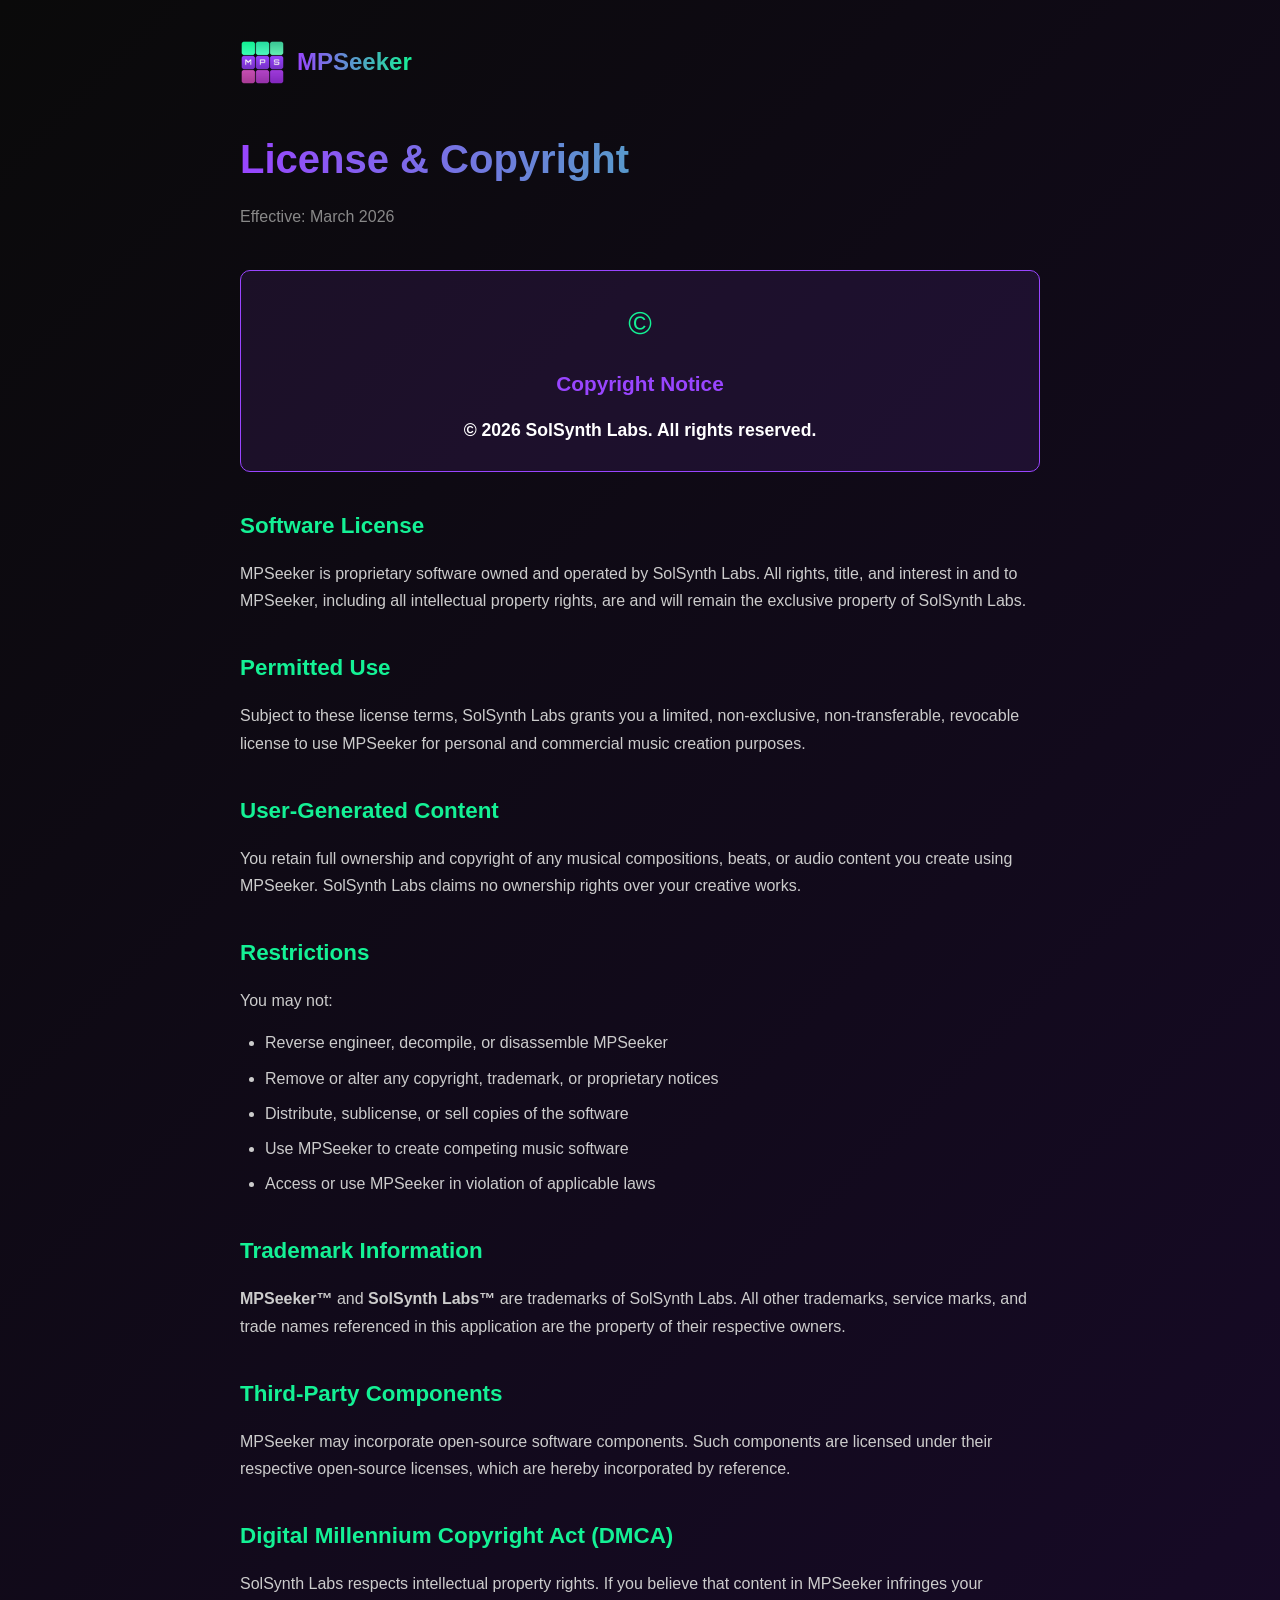
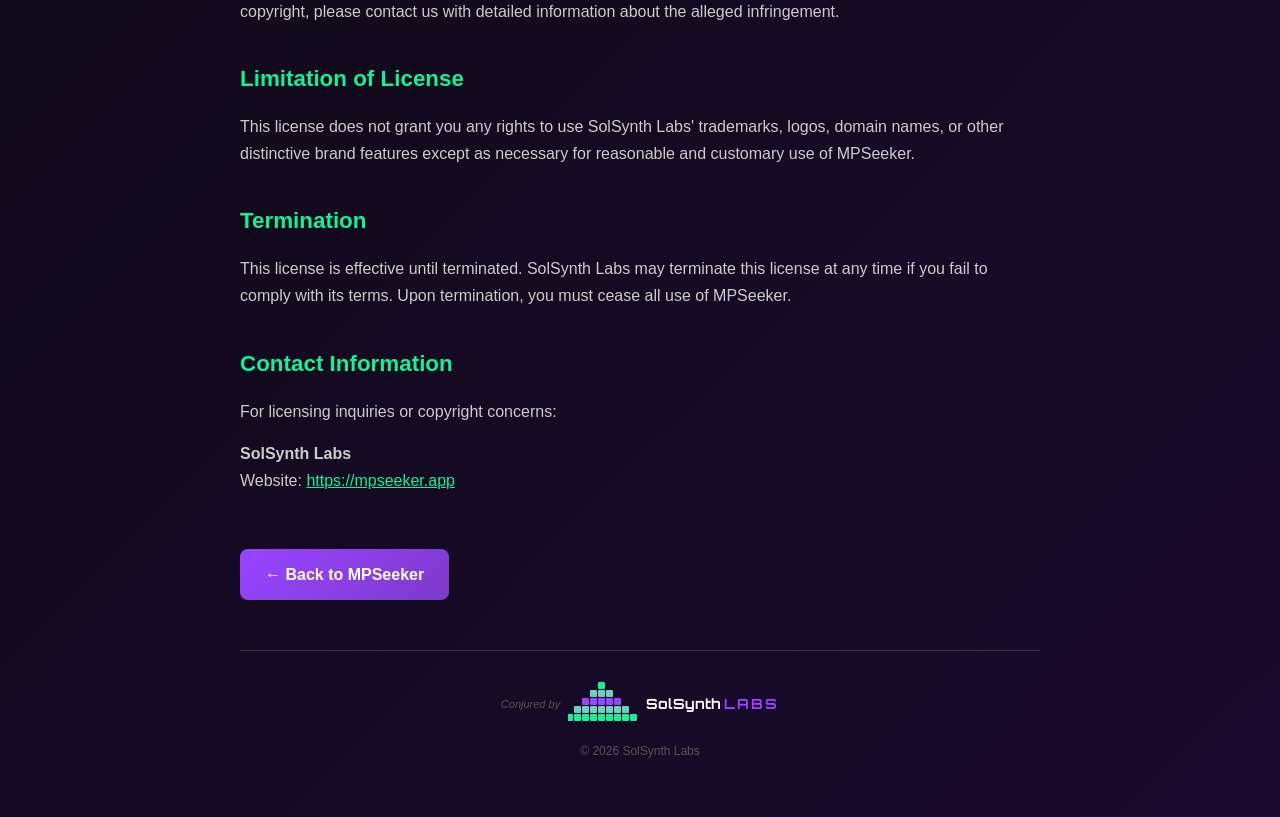
==== license.html @ da1e5dcb "Add files via upload" ====
<!DOCTYPE html>
<html lang="en">
<head>
  <meta charset="UTF-8">
  <meta name="viewport" content="width=device-width, initial-scale=1.0">
  <meta name="theme-color" content="#9945FF">
  <title>License & Copyright - MPSeeker | SolSynth Labs</title>
  <link rel="icon" type="image/png" href="mpseeker-logo.png">
  <link rel="preconnect" href="https://fonts.googleapis.com">
  <link rel="preconnect" href="https://fonts.gstatic.com" crossorigin>
  <link href="https://fonts.googleapis.com/css2?family=Orbitron:wght@700&display=swap" rel="stylesheet">
  <style>
    * { box-sizing: border-box; margin: 0; padding: 0; }
    
    body {
      font-family: 'Arial', sans-serif;
      background: linear-gradient(135deg, #0A0A0A 0%, #1a0a2e 100%);
      color: #fff;
      padding: 40px 20px;
      min-height: 100vh;
      line-height: 1.7;
    }
    
    .container {
      max-width: 800px;
      margin: 0 auto;
    }
    
    .logo-link {
      display: inline-flex;
      align-items: center;
      gap: 12px;
      text-decoration: none;
      margin-bottom: 40px;
    }
    
    .logo-img {
      width: 45px;
      height: 45px;
      border-radius: 6px;
    }
    
    .logo-name {
      font-size: 24px;
      font-weight: 800;
      background: linear-gradient(90deg, #9945FF, #14F195);
      -webkit-background-clip: text;
      -webkit-text-fill-color: transparent;
      background-clip: text;
    }
    
    h1 {
      font-size: 2.5em;
      margin-bottom: 10px;
      background: linear-gradient(90deg, #9945FF, #14F195);
      -webkit-background-clip: text;
      -webkit-text-fill-color: transparent;
      background-clip: text;
    }
    
    .last-updated {
      color: #888;
      margin-bottom: 40px;
    }
    
    h2 {
      color: #14F195;
      margin-top: 35px;
      margin-bottom: 15px;
      font-size: 1.4em;
    }
    
    p {
      color: #ccc;
      margin-bottom: 15px;
    }
    
    .copyright-box {
      background: rgba(153, 69, 255, 0.1);
      border: 1px solid #9945FF;
      border-radius: 10px;
      padding: 25px;
      margin: 30px 0;
      text-align: center;
    }
    
    .copyright-box h3 {
      color: #9945FF;
      margin-bottom: 15px;
      font-size: 1.3em;
    }
    
    .copyright-symbol {
      font-size: 2em;
      color: #14F195;
      margin-bottom: 15px;
    }
    
    ul {
      color: #ccc;
      margin-left: 25px;
      margin-bottom: 15px;
    }
    
    li {
      margin-bottom: 8px;
    }
    
    .back-link {
      display: inline-block;
      margin-top: 40px;
      padding: 12px 25px;
      background: linear-gradient(135deg, #9945FF, #7d3acc);
      color: white;
      text-decoration: none;
      border-radius: 8px;
      font-weight: bold;
      transition: transform 0.2s;
    }
    
    .back-link:hover {
      transform: translateY(-2px);
    }
    
    .footer-brand {
      display: flex;
      align-items: center;
      justify-content: center;
      gap: 8px;
      margin-top: 50px;
      padding-top: 30px;
      border-top: 1px solid #333;
    }
    
    .conjured-text {
      font-size: 11px;
      color: #555;
      font-style: italic;
    }
    
    .solsynth-text {
      font-family: 'Orbitron', sans-serif;
      font-size: 14px;
      font-weight: 700;
      color: #fff;
    }
    
    .labs-text {
      color: #9945FF;
      letter-spacing: 2px;
    }
    
    .copyright-year {
      text-align: center;
      margin-top: 15px;
      font-size: 12px;
      color: #555;
    }
  </style>
</head>
<body>
  <div class="container">
    <a href="index.html" class="logo-link">
      <img src="mpseeker-logo.png" alt="MPSeeker" class="logo-img">
      <span class="logo-name">MPSeeker</span>
    </a>
    
    <h1>License & Copyright</h1>
    <p class="last-updated">Effective: March 2026</p>
    
    <div class="copyright-box">
      <div class="copyright-symbol">©</div>
      <h3>Copyright Notice</h3>
      <p style="margin-bottom: 0; font-size: 1.1em; color: #fff;">
        <strong>© 2026 SolSynth Labs. All rights reserved.</strong>
      </p>
    </div>
    
    <h2>Software License</h2>
    <p>MPSeeker is proprietary software owned and operated by SolSynth Labs. All rights, title, and interest in and to MPSeeker, including all intellectual property rights, are and will remain the exclusive property of SolSynth Labs.</p>
    
    <h2>Permitted Use</h2>
    <p>Subject to these license terms, SolSynth Labs grants you a limited, non-exclusive, non-transferable, revocable license to use MPSeeker for personal and commercial music creation purposes.</p>
    
    <h2>User-Generated Content</h2>
    <p>You retain full ownership and copyright of any musical compositions, beats, or audio content you create using MPSeeker. SolSynth Labs claims no ownership rights over your creative works.</p>
    
    <h2>Restrictions</h2>
    <p>You may not:</p>
    <ul>
      <li>Reverse engineer, decompile, or disassemble MPSeeker</li>
      <li>Remove or alter any copyright, trademark, or proprietary notices</li>
      <li>Distribute, sublicense, or sell copies of the software</li>
      <li>Use MPSeeker to create competing music software</li>
      <li>Access or use MPSeeker in violation of applicable laws</li>
    </ul>
    
    <h2>Trademark Information</h2>
    <p><strong>MPSeeker™</strong> and <strong>SolSynth Labs™</strong> are trademarks of SolSynth Labs. All other trademarks, service marks, and trade names referenced in this application are the property of their respective owners.</p>
    
    <h2>Third-Party Components</h2>
    <p>MPSeeker may incorporate open-source software components. Such components are licensed under their respective open-source licenses, which are hereby incorporated by reference.</p>
    
    <h2>Digital Millennium Copyright Act (DMCA)</h2>
    <p>SolSynth Labs respects intellectual property rights. If you believe that content in MPSeeker infringes your copyright, please contact us with detailed information about the alleged infringement.</p>
    
    <h2>Limitation of License</h2>
    <p>This license does not grant you any rights to use SolSynth Labs' trademarks, logos, domain names, or other distinctive brand features except as necessary for reasonable and customary use of MPSeeker.</p>
    
    <h2>Termination</h2>
    <p>This license is effective until terminated. SolSynth Labs may terminate this license at any time if you fail to comply with its terms. Upon termination, you must cease all use of MPSeeker.</p>
    
    <h2>Contact Information</h2>
    <p>For licensing inquiries or copyright concerns:</p>
    <p><strong>SolSynth Labs</strong><br>
    Website: <a href="https://mpseeker.app" style="color: #14F195;">https://mpseeker.app</a></p>
    
    <a href="index.html" class="back-link">← Back to MPSeeker</a>
    
    <div class="footer-brand">
      <span class="conjured-text">Conjured by</span>
      <svg width="70" height="45" viewBox="0 0 140 90">
        <!-- Row 1: 1 square -->
        <rect x="60" y="2" width="14" height="14" rx="2" fill="#14F195"/>
        <!-- Row 2: 3 squares -->
        <rect x="44" y="18" width="14" height="14" rx="2" fill="#6BD1C2"/>
        <rect x="60" y="18" width="14" height="14" rx="2" fill="#6BD1C2"/>
        <rect x="76" y="18" width="14" height="14" rx="2" fill="#6BD1C2"/>
        <!-- Row 3: 5 squares -->
        <rect x="28" y="34" width="14" height="14" rx="2" fill="#9945FF"/>
        <rect x="44" y="34" width="14" height="14" rx="2" fill="#9945FF"/>
        <rect x="60" y="34" width="14" height="14" rx="2" fill="#9945FF"/>
        <rect x="76" y="34" width="14" height="14" rx="2" fill="#9945FF"/>
        <rect x="92" y="34" width="14" height="14" rx="2" fill="#9945FF"/>
        <!-- Row 4: 7 squares -->
        <rect x="12" y="50" width="14" height="14" rx="2" fill="#6BD1C2"/>
        <rect x="28" y="50" width="14" height="14" rx="2" fill="#6BD1C2"/>
        <rect x="44" y="50" width="14" height="14" rx="2" fill="#6BD1C2"/>
        <rect x="60" y="50" width="14" height="14" rx="2" fill="#6BD1C2"/>
        <rect x="76" y="50" width="14" height="14" rx="2" fill="#6BD1C2"/>
        <rect x="92" y="50" width="14" height="14" rx="2" fill="#6BD1C2"/>
        <rect x="108" y="50" width="14" height="14" rx="2" fill="#6BD1C2"/>
        <!-- Row 5: 9 squares -->
        <rect x="-4" y="66" width="14" height="14" rx="2" fill="#14F195"/>
        <rect x="12" y="66" width="14" height="14" rx="2" fill="#14F195"/>
        <rect x="28" y="66" width="14" height="14" rx="2" fill="#14F195"/>
        <rect x="44" y="66" width="14" height="14" rx="2" fill="#14F195"/>
        <rect x="60" y="66" width="14" height="14" rx="2" fill="#14F195"/>
        <rect x="76" y="66" width="14" height="14" rx="2" fill="#14F195"/>
        <rect x="92" y="66" width="14" height="14" rx="2" fill="#14F195"/>
        <rect x="108" y="66" width="14" height="14" rx="2" fill="#14F195"/>
        <rect x="124" y="66" width="14" height="14" rx="2" fill="#14F195"/>
      </svg>
      <span class="solsynth-text">SolSynth <span class="labs-text">LABS</span></span>
    </div>
    <p class="copyright-year">© 2026 SolSynth Labs</p>
  </div>
</body>
</html>
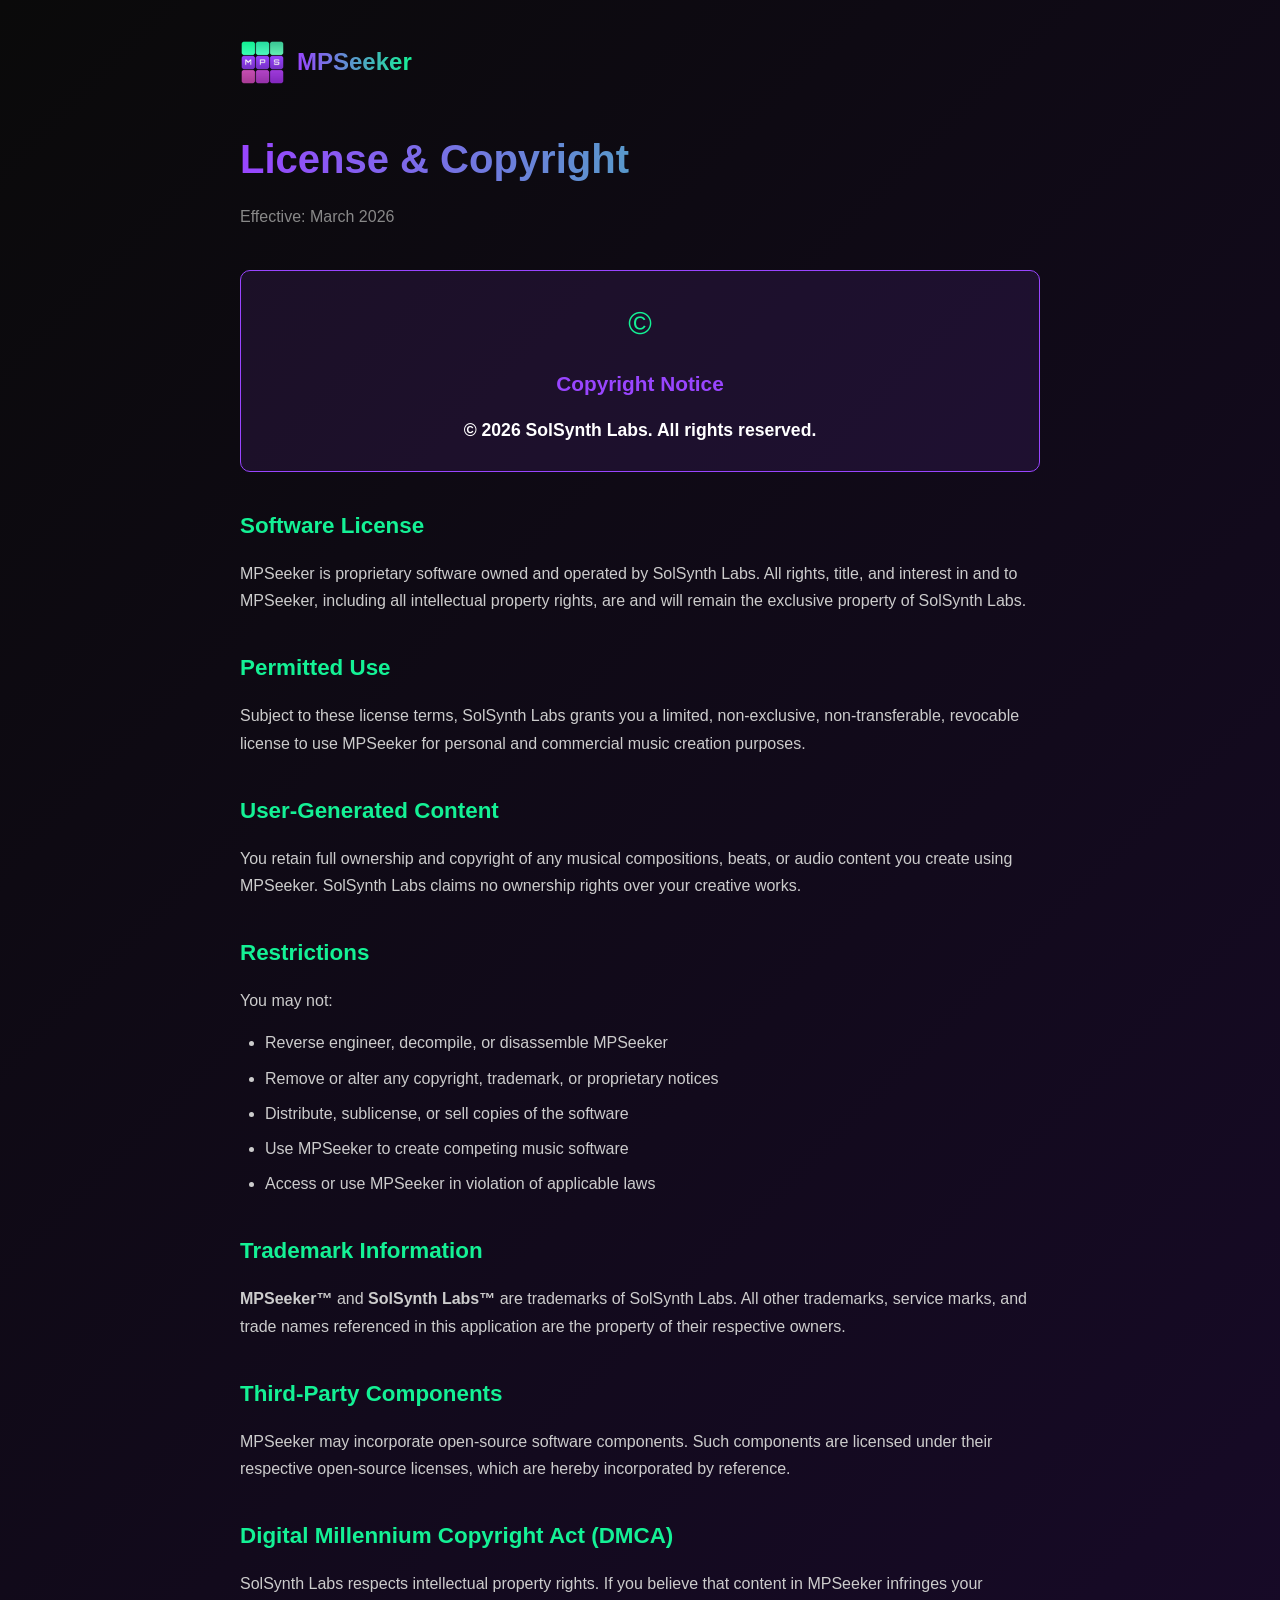
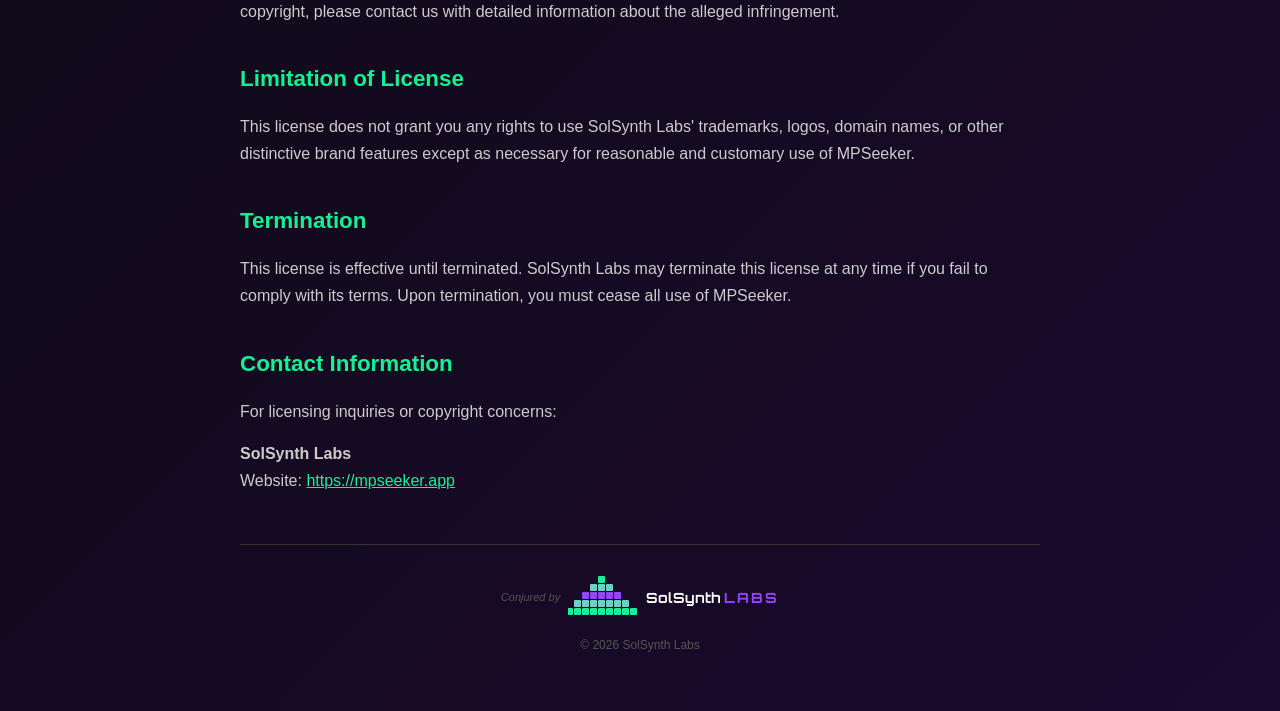
==== commit eac8016f: "Add files via upload" ====
--- a/license.html
+++ b/license.html
@@ -215,7 +215,6 @@
     <p><strong>SolSynth Labs</strong><br>
     Website: <a href="https://mpseeker.app" style="color: #14F195;">https://mpseeker.app</a></p>
     
-    <a href="index.html" class="back-link">← Back to MPSeeker</a>
     
     <div class="footer-brand">
       <span class="conjured-text">Conjured by</span>
